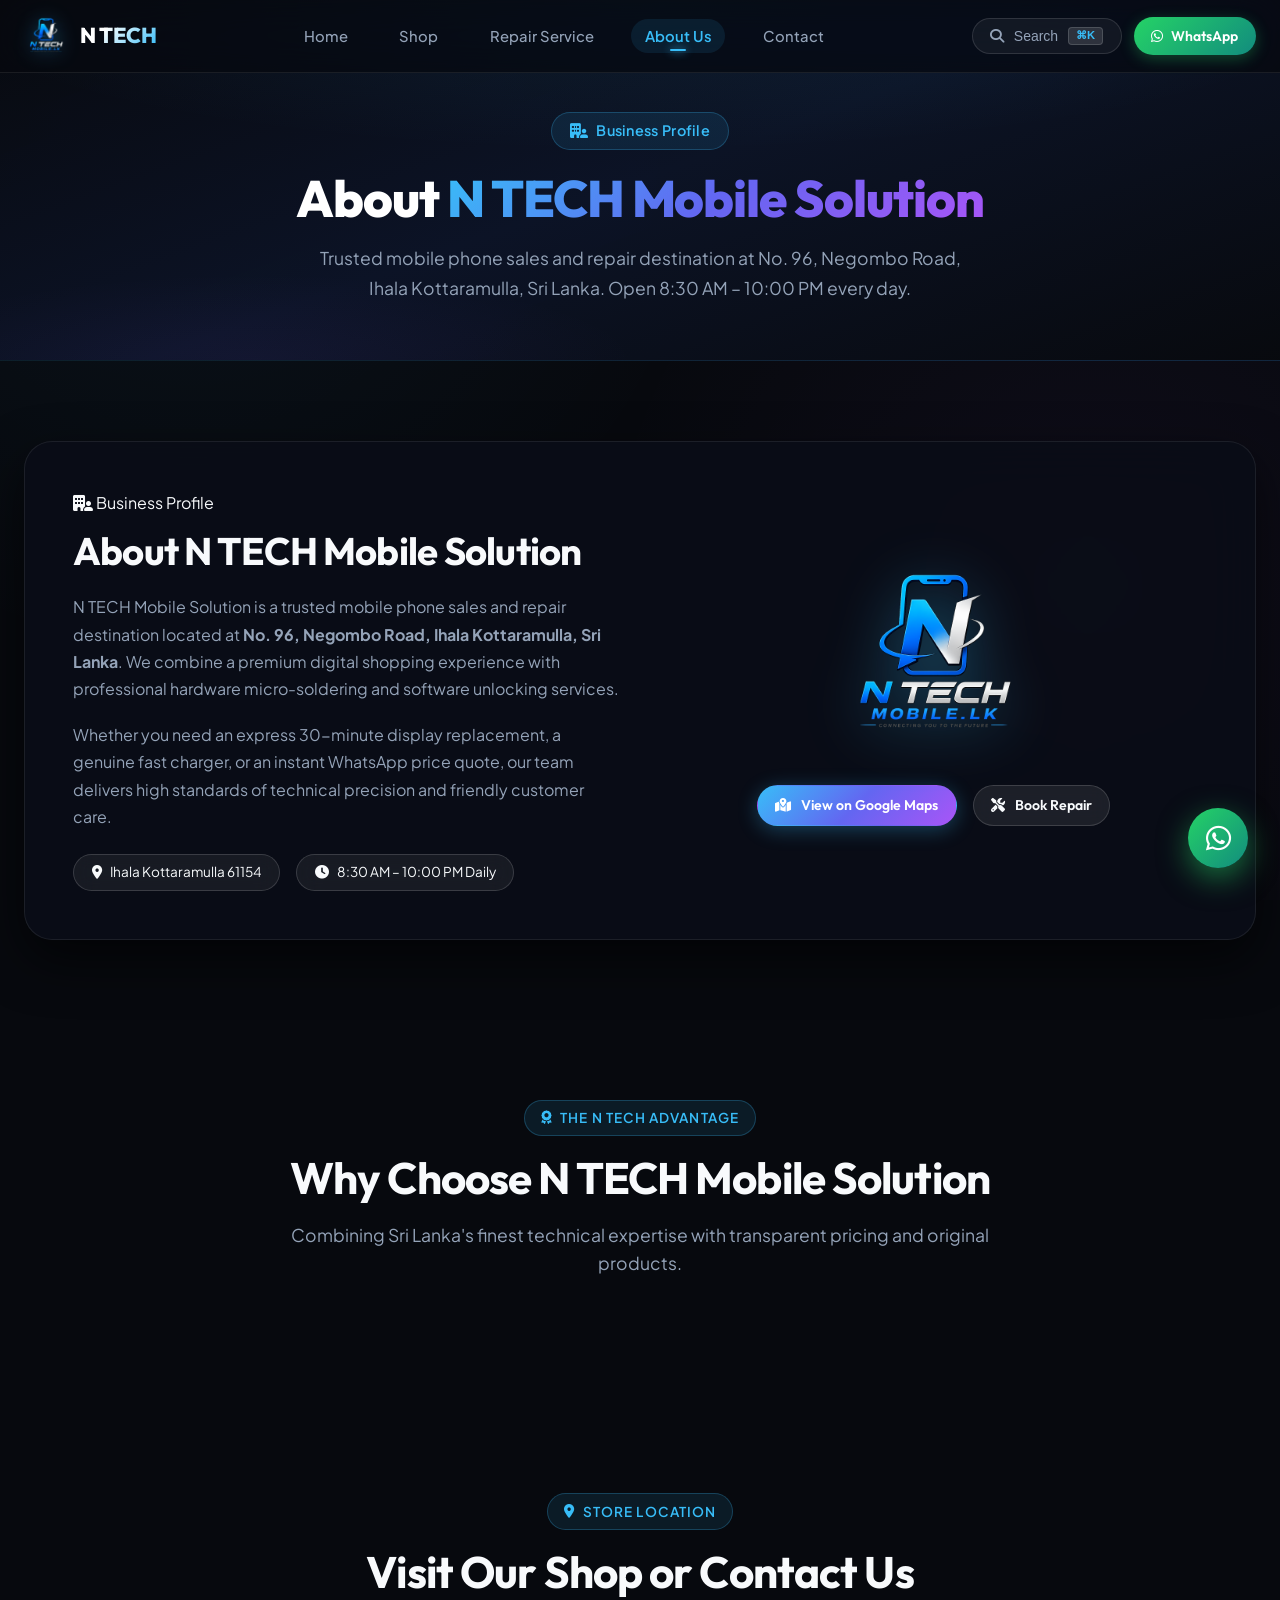
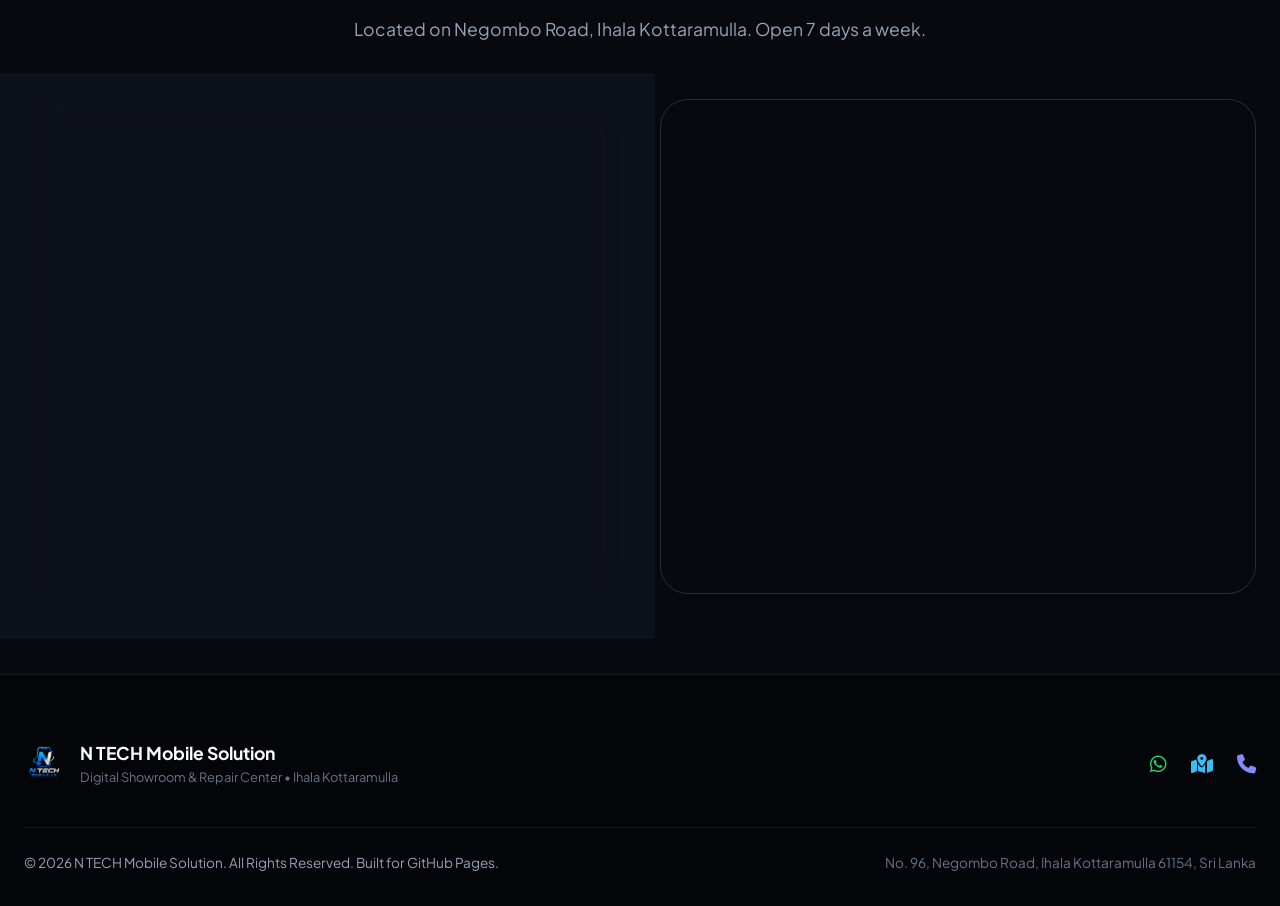
==== about.html @ 7cb2a0c1 "Restructure single-page site into multi-page: add shop.html, repair.html, about.html; update nav lin" ====
<!DOCTYPE html>
<html lang="en">
<head>
    <meta charset="UTF-8">
    <meta name="viewport" content="width=device-width, initial-scale=1.0, maximum-scale=1.0, user-scalable=no, shrink-to-fit=no, viewport-fit=cover">
    <title>About Us & Contact | N TECH Mobile Solution – Ihala Kottaramulla, Sri Lanka</title>
    <meta name="description" content="N TECH Mobile Solution is located at No. 96, Negombo Road, Ihala Kottaramulla 61154, Sri Lanka. Open 8:30 AM–10:00 PM daily. Contact us via WhatsApp +94 71 230 9934 or visit Google Maps.">
    <meta name="keywords" content="N TECH Mobile Solution Address, Contact Mobile Shop Sri Lanka, Ihala Kottaramulla Mobile Shop, Google Maps N TECH">

    <!-- Favicon & App Icons -->
    <link rel="apple-touch-icon" sizes="180x180" href="./logo/favicon_io/apple-touch-icon.png">
    <link rel="icon" type="image/png" sizes="32x32" href="./logo/favicon_io/favicon-32x32.png">
    <link rel="icon" type="image/png" sizes="16x16" href="./logo/favicon_io/favicon-16x16.png">
    <link rel="shortcut icon" href="./logo/favicon_io/favicon.ico">
    <link rel="manifest" href="./logo/favicon_io/site.webmanifest">

    <!-- Google Fonts -->
    <link rel="preconnect" href="https://fonts.googleapis.com">
    <link rel="preconnect" href="https://fonts.gstatic.com" crossorigin>
    <link href="https://fonts.googleapis.com/css2?family=Outfit:wght@400;500;600;700;800;900&family=Plus+Jakarta+Sans:wght@400;500;600;700;800&display=swap" rel="stylesheet">

    <!-- Font Awesome 6.5.1 Icons -->
    <link rel="stylesheet" href="https://cdnjs.cloudflare.com/ajax/libs/font-awesome/6.5.1/css/all.min.css">

    <!-- Master Stylesheets -->
    <link rel="stylesheet" href="css/main.css">
    <link rel="stylesheet" href="css/glassmorphism.css">
    <link rel="stylesheet" href="css/components.css">
</head>
<body>

    <!-- SITE HEADER / STICKY NAVBAR -->
    <header class="site-header">
        <div class="container">
            <nav class="navbar">
                <a href="index.html" class="brand-logo">
                    <img src="./logo/favicon_io/apple-touch-icon.png" alt="N TECH Logo" onerror="this.onerror=null; this.src='./logo/favicon_io/android-chrome-192x192.png';">
                    <span class="brand-name">N TECH</span>
                </a>

                <ul class="nav-menu">
                    <li><a href="index.html" class="nav-link">Home</a></li>
                    <li><a href="shop.html" class="nav-link">Shop</a></li>
                    <li><a href="repair.html" class="nav-link">Repair Service</a></li>
                    <li><a href="about.html#about" class="nav-link active">About Us</a></li>
                    <li><a href="about.html#contact" class="nav-link">Contact</a></li>
                </ul>

                <div class="nav-actions">
                    <button class="search-trigger-btn trigger-search-modal" aria-label="Search">
                        <i class="fa-solid fa-magnifying-glass"></i>
                        <span>Search</span>
                        <span class="search-kbd">⌘K</span>
                    </button>

                    <a href="https://wa.me/94712309934?text=Hi%20N%20TECH%20Mobile%20Solution,%20I%20have%20an%20inquiry." target="_blank" class="btn btn-whatsapp btn-sm">
                        <i class="fa-brands fa-whatsapp"></i>
                        <span>WhatsApp</span>
                    </a>

                    <button class="mobile-menu-toggle" id="mobileMenuToggleBtn" aria-label="Toggle Navigation Menu">
                        <i class="fa-solid fa-bars"></i>
                    </button>
                </div>
            </nav>
        </div>
    </header>

    <!-- SMART UNIVERSAL SEARCH MODAL -->
    <div class="search-modal-backdrop" id="searchModal">
        <div class="search-modal-box">
            <div class="search-input-wrapper">
                <i class="fa-solid fa-magnifying-glass"></i>
                <input type="text" class="search-input-field" id="universalSearchInput" placeholder="Search products, repairs, iPhone, Samsung, chargers, displays...">
                <button class="search-close-btn" id="searchModalClose"><i class="fa-solid fa-xmark"></i></button>
            </div>
            <div class="search-results-container" id="searchResultsList">
                <!-- Search suggestions populated dynamically -->
            </div>
        </div>
    </div>

    <!-- PAGE HERO BANNER -->
    <section class="page-hero-banner">
        <div class="container">
            <span class="tag"><i class="fa-solid fa-building-user"></i> Business Profile</span>
            <h1>About <span class="text-gradient">N TECH Mobile Solution</span></h1>
            <p>Trusted mobile phone sales and repair destination at No. 96, Negombo Road, Ihala Kottaramulla, Sri Lanka. Open 8:30 AM – 10:00 PM every day.</p>
        </div>
    </section>

    <!-- ABOUT SECTION -->
    <section class="section-padding" id="about">
        <div class="container">
            <div class="glass-container" style="padding: 3rem;">
                <div class="about-grid contact-wrapper">
                    <div>
                        <span class="tag"><i class="fa-solid fa-building-user"></i> Business Profile</span>
                        <h2 style="font-size: 2.4rem; margin-top: 0.8rem; margin-bottom: 1.2rem;">About N TECH Mobile Solution</h2>
                        <p style="color: var(--text-muted); line-height: 1.7; margin-bottom: 1.2rem;">
                            N TECH Mobile Solution is a trusted mobile phone sales and repair destination located at <strong>No. 96, Negombo Road, Ihala Kottaramulla, Sri Lanka</strong>. We combine a premium digital shopping experience with professional hardware micro-soldering and software unlocking services.
                        </p>
                        <p style="color: var(--text-muted); line-height: 1.7; margin-bottom: 1.5rem;">
                            Whether you need an express 30-minute display replacement, a genuine fast charger, or an instant WhatsApp price quote, our team delivers high standards of technical precision and friendly customer care.
                        </p>

                        <div style="display: flex; gap: 1rem; flex-wrap: wrap;">
                            <div class="glass-pill"><i class="fa-solid fa-location-dot"></i> Ihala Kottaramulla 61154</div>
                            <div class="glass-pill"><i class="fa-solid fa-clock"></i> 8:30 AM – 10:00 PM Daily</div>
                        </div>
                    </div>
                    <div style="text-align: center;">
                        <img src="./logo/favicon_io/android-chrome-512x512.png" alt="N TECH Mobile Solution Shop Logo" style="max-width: 200px; width: 100%; filter: drop-shadow(0 10px 30px rgba(56, 189, 248, 0.4)); margin-bottom: 1.5rem;" onerror="this.onerror=null; this.src='./logo/favicon_io/android-chrome-192x192.png';">
                        <div style="display: flex; justify-content: center; gap: 1rem; flex-wrap: wrap;">
                            <a href="https://maps.app.goo.gl/EK1Euto6gXmWAENE9" target="_blank" class="btn btn-primary btn-sm">
                                <i class="fa-solid fa-map-location-dot"></i> View on Google Maps
                            </a>
                            <a href="repair.html" class="btn btn-secondary btn-sm">
                                <i class="fa-solid fa-screwdriver-wrench"></i> Book Repair
                            </a>
                        </div>
                    </div>
                </div>
            </div>
        </div>
    </section>

    <!-- WHY CHOOSE US SECTION -->
    <section class="section-padding">
        <div class="container">
            <div class="section-header">
                <span class="tag"><i class="fa-solid fa-award"></i> The N TECH Advantage</span>
                <h2>Why Choose N TECH Mobile Solution</h2>
                <p>Combining Sri Lanka's finest technical expertise with transparent pricing and original products.</p>
            </div>

            <div class="category-grid" id="whyChooseUsGrid">
                <!-- Rendered dynamically -->
            </div>
        </div>
    </section>

    <!-- CONTACT & LOCATION SECTION -->
    <section class="section-padding" id="contact">
        <div class="container">
            <div class="section-header">
                <span class="tag"><i class="fa-solid fa-location-dot"></i> Store Location</span>
                <h2>Visit Our Shop or Contact Us</h2>
                <p>Located on Negombo Road, Ihala Kottaramulla. Open 7 days a week.</p>
            </div>

            <div class="contact-wrapper">
                <div class="glass-card contact-info-card">
                    <div id="liveHoursBadge" style="margin-bottom: 1.8rem;">
                        <!-- Live opening hours badge -->
                    </div>

                    <div class="contact-detail-item">
                        <div class="contact-detail-icon"><i class="fa-solid fa-shop"></i></div>
                        <div>
                            <strong style="display: block; font-size: 1.1rem;">N TECH Mobile Solution</strong>
                            <span style="color: var(--text-muted); font-size: 0.92rem;">Mobile Phone Store, Accessories & Repair Center</span>
                        </div>
                    </div>

                    <div class="contact-detail-item">
                        <div class="contact-detail-icon"><i class="fa-solid fa-location-dot"></i></div>
                        <div>
                            <strong style="display: block; font-size: 1rem;">Address</strong>
                            <span style="color: var(--text-muted); font-size: 0.92rem;">No. 96, Negombo Road, Ihala Kottaramulla 61154, Sri Lanka</span>
                        </div>
                    </div>

                    <div class="contact-detail-item">
                        <div class="contact-detail-icon"><i class="fa-solid fa-phone"></i></div>
                        <div>
                            <strong style="display: block; font-size: 1rem;">Phone / WhatsApp Hotline</strong>
                            <a href="https://wa.me/94712309934" target="_blank" style="color: var(--accent-cyan); font-size: 1.05rem; font-weight: 700; text-decoration: none;">
                                +94 71 230 9934
                            </a>
                        </div>
                    </div>

                    <div class="contact-detail-item">
                        <div class="contact-detail-icon"><i class="fa-regular fa-clock"></i></div>
                        <div>
                            <strong style="display: block; font-size: 1rem;">Opening Hours</strong>
                            <span style="color: var(--text-muted); font-size: 0.92rem;">8:30 AM – 10:00 PM (Everyday)</span>
                        </div>
                    </div>

                    <div style="margin-top: 2rem;">
                        <a href="https://wa.me/94712309934?text=Hi%20N%20TECH%20Mobile%20Solution,%20I%20would%20like%20to%20visit%20your%20shop." target="_blank" class="btn-order-whatsapp shimmer-effect" style="width: 100%; padding: 0.95rem 1.5rem; font-size: 1.05rem;">
                            <i class="fa-brands fa-whatsapp" style="font-size: 1.25rem;"></i> Chat Direct on WhatsApp
                        </a>
                    </div>
                </div>

                <div class="map-container">
                    <iframe
                        src="https://www.google.com/maps/embed?pb=!1m18!1m12!1m3!1d3956.766984814864!2d79.8707585!3d7.3799911!2m3!1f0!2f0!3f0!3m2!1i1024!2i768!4f13.1!3m3!1m2!1s0x3ae2c30a9f3a6897%3A0x40c5d64a2f8ee4b8!2sN%20TECH%20Mobile%20Solution!5e0!3m2!1sen!2slk!4v1700000000000!5m2!1sen!2slk"
                        width="100%"
                        height="100%"
                        style="border:0; min-height: 380px; filter: drop-shadow(0 0 10px rgba(0,0,0,0.5));"
                        allowfullscreen=""
                        loading="lazy"
                        referrerpolicy="no-referrer-when-downgrade">
                    </iframe>
                </div>
            </div>
        </div>
    </section>

    <!-- PRODUCT DETAIL MODAL (needed for search results) -->
    <div class="modal-backdrop" id="productModal">
        <div class="modal-content-box" id="productModalContent">
            <!-- Modal Content rendered dynamically -->
        </div>
    </div>

    <!-- MOBILE BOTTOM NAVIGATION BAR -->
    <div class="mobile-bottom-bar">
        <a href="index.html" class="mobile-bottom-item">
            <i class="fa-solid fa-house"></i>
            <span>Home</span>
        </a>
        <a href="shop.html" class="mobile-bottom-item">
            <i class="fa-solid fa-bag-shopping"></i>
            <span>Shop</span>
        </a>
        <a href="repair.html" class="mobile-bottom-item">
            <i class="fa-solid fa-screwdriver-wrench"></i>
            <span>Repair</span>
        </a>
        <a href="#" class="mobile-bottom-item trigger-search-modal">
            <i class="fa-solid fa-magnifying-glass"></i>
            <span>Search</span>
        </a>
        <a href="https://wa.me/94712309934" target="_blank" class="mobile-bottom-item">
            <i class="fa-brands fa-whatsapp" style="color: #25D366;"></i>
            <span>WhatsApp</span>
        </a>
    </div>

    <!-- FLOATING WHATSAPP CTA & BACK TO TOP BUTTON -->
    <a href="https://wa.me/94712309934?text=Hi%20N%20TECH%20Mobile%20Solution,%20I%20have%20an%20inquiry." target="_blank" class="floating-whatsapp-btn" title="Chat on WhatsApp">
        <i class="fa-brands fa-whatsapp"></i>
    </a>

    <button id="backToTopBtn" class="back-to-top-btn" title="Back to Top">
        <i class="fa-solid fa-arrow-up"></i>
    </button>

    <!-- FOOTER -->
    <footer class="site-footer">
        <div class="container">
            <div style="display: flex; flex-wrap: wrap; justify-content: space-between; align-items: center; gap: 2rem; padding-bottom: 2.5rem; border-bottom: 1px solid var(--border-glass);">
                <div style="display: flex; align-items: center; gap: 1rem;">
                    <img src="./logo/favicon_io/android-chrome-192x192.png" alt="N TECH Logo" style="height: 40px;" onerror="this.onerror=null; this.src='./logo/favicon_io/apple-touch-icon.png';">
                    <div>
                        <strong style="color: #fff; font-size: 1.1rem;">N TECH Mobile Solution</strong>
                        <div style="font-size: 0.8rem; color: var(--text-dim);">Digital Showroom & Repair Center • Ihala Kottaramulla</div>
                    </div>
                </div>

                <div style="display: flex; gap: 1.5rem; font-size: 1.2rem;">
                    <a href="https://wa.me/94712309934" target="_blank" style="color: #25D366;"><i class="fa-brands fa-whatsapp"></i></a>
                    <a href="https://maps.app.goo.gl/EK1Euto6gXmWAENE9" target="_blank" style="color: var(--accent-cyan);"><i class="fa-solid fa-map-location-dot"></i></a>
                    <a href="tel:+94712309934" style="color: var(--accent-purple);"><i class="fa-solid fa-phone"></i></a>
                </div>
            </div>

            <div style="display: flex; flex-wrap: wrap; justify-content: space-between; align-items: center; padding-top: 1.5rem; font-size: 0.85rem;">
                <div>
                    © 2026 N TECH Mobile Solution. All Rights Reserved. Built for GitHub Pages.
                </div>
                <div style="color: var(--text-dim);">
                    No. 96, Negombo Road, Ihala Kottaramulla 61154, Sri Lanka
                </div>
            </div>
        </div>
    </footer>

    <!-- JavaScript Core Modules -->
    <script src="js/data.js"></script>
    <script src="js/search.js"></script>
    <script src="js/repair-wizard.js"></script>
    <script src="js/shop.js"></script>
    <script src="js/main.js"></script>
</body>
</html>
---- css/main.css ----
/* N TECH Mobile Solution - Master Theme Stylesheet */
@import url('https://fonts.googleapis.com/css2?family=Plus+Jakarta+Sans:ital,wght@0,300;0,400;0,500;0,600;0,700;0,800;1,400&family=Outfit:wght@400;500;600;700;800;900&display=swap');

:root {
    /* Theme Palette - Luxury Apple Dark Mode */
    --bg-dark: #07090e;
    --bg-card: rgba(18, 22, 33, 0.65);
    --bg-card-hover: rgba(28, 34, 52, 0.85);
    --bg-glass: rgba(15, 20, 32, 0.7);
    --bg-glass-heavy: rgba(10, 14, 23, 0.92);
    
    /* Primary Gradients & Accents */
    --accent-blue: #0071e3;
    --accent-cyan: #38bdf8;
    --accent-purple: #818cf8;
    --accent-emerald: #10b981;
    --accent-amber: #f59e0b;
    --accent-pink: #ec4899;
    
    --gradient-primary: linear-gradient(135deg, #38bdf8 0%, #6366f1 50%, #a855f7 100%);
    --gradient-glow: linear-gradient(135deg, rgba(56, 189, 248, 0.3), rgba(99, 102, 241, 0.3));
    --gradient-dark: linear-gradient(180deg, rgba(7, 9, 14, 0) 0%, #07090e 100%);
    
    /* Text Colors */
    --text-main: #f8fafc;
    --text-muted: #94a3b8;
    --text-dim: #64748b;
    
    /* Borders & Glows */
    --border-glass: rgba(255, 255, 255, 0.08);
    --border-glass-light: rgba(255, 255, 255, 0.15);
    --border-glow: rgba(56, 189, 248, 0.4);
    
    /* Shadow & Effects */
    --shadow-soft: 0 10px 30px -10px rgba(0, 0, 0, 0.5);
    --shadow-glass: 0 20px 50px rgba(0, 0, 0, 0.6);
    --shadow-glow: 0 0 30px rgba(56, 189, 248, 0.25);
    
    /* Typography */
    --font-heading: 'Outfit', -apple-system, BlinkMacSystemFont, sans-serif;
    --font-body: 'Plus Jakarta Sans', -apple-system, BlinkMacSystemFont, sans-serif;
    
    /* Spacing & Transitions */
    --radius-sm: 8px;
    --radius-md: 14px;
    --radius-lg: 20px;
    --radius-xl: 28px;
    --radius-full: 9999px;
    --transition-fast: all 0.2s cubic-bezier(0.4, 0, 0.2, 1);
    --transition-smooth: all 0.35s cubic-bezier(0.16, 1, 0.3, 1);
}

/* CSS Reset & Defaults */
*, *::before, *::after {
    box-sizing: border-box;
    margin: 0;
    padding: 0;
}

html {
    scroll-behavior: smooth;
    font-size: 16px;
    -webkit-tap-highlight-color: transparent;
    overflow-x: hidden;
    width: 100%;
    max-width: 100vw;
}

body {
    background-color: var(--bg-dark);
    color: var(--text-main);
    font-family: var(--font-body);
    line-height: 1.6;
    overflow-x: hidden;
    width: 100%;
    max-width: 100vw;
    position: relative;
    min-height: 100vh;
    background-image: 
        radial-gradient(circle at 15% 15%, rgba(56, 189, 248, 0.05) 0%, transparent 40%),
        radial-gradient(circle at 85% 65%, rgba(168, 85, 247, 0.05) 0%, transparent 40%);
    background-attachment: fixed;
}

/* Typography Utilities */
h1, h2, h3, h4, h5, h6 {
    font-family: var(--font-heading);
    font-weight: 700;
    letter-spacing: -0.02em;
    line-height: 1.2;
    color: var(--text-main);
}

.text-gradient {
    background: var(--gradient-primary);
    -webkit-background-clip: text;
    -webkit-text-fill-color: transparent;
    background-clip: text;
}

.text-muted { color: var(--text-muted); }
.text-dim { color: var(--text-dim); }

/* Layout Containers */
.container {
    width: 100%;
    max-width: 1280px;
    margin: 0 auto;
    padding: 0 1.5rem;
}

@media (max-width: 640px) {
    .container {
        padding: 0 1rem;
    }
}

.section-padding {
    padding: 5rem 0;
}

@media (max-width: 768px) {
    .section-padding {
        padding: 3.5rem 0;
    }
}

/* Section Header styling */
.section-header {
    text-align: center;
    max-width: 720px;
    margin: 0 auto 3.5rem auto;
}

.section-header .tag {
    display: inline-flex;
    align-items: center;
    gap: 0.5rem;
    padding: 0.4rem 1rem;
    border-radius: var(--radius-full);
    background: rgba(56, 189, 248, 0.1);
    border: 1px solid rgba(56, 189, 248, 0.25);
    color: var(--accent-cyan);
    font-size: 0.85rem;
    font-weight: 600;
    text-transform: uppercase;
    letter-spacing: 0.08em;
    margin-bottom: 1rem;
}

.section-header h2 {
    font-size: 2.75rem;
    margin-bottom: 1rem;
}

.section-header p {
    font-size: 1.1rem;
    color: var(--text-muted);
}

@media (max-width: 768px) {
    .section-header h2 {
        font-size: 2rem;
    }
    .section-header p {
        font-size: 0.98rem;
    }
}

/* Base Buttons */
.btn {
    display: inline-flex;
    align-items: center;
    justify-content: center;
    gap: 0.6rem;
    padding: 0.85rem 1.8rem;
    font-family: var(--font-heading);
    font-size: 1rem;
    font-weight: 600;
    border-radius: var(--radius-full);
    cursor: pointer;
    transition: var(--transition-fast);
    text-decoration: none;
    border: 1px solid transparent;
    outline: none;
    white-space: nowrap;
}

.btn-primary {
    background: var(--gradient-primary);
    color: #ffffff;
    box-shadow: 0 4px 20px rgba(56, 189, 248, 0.3);
}

.btn-primary:hover {
    transform: translateY(-2px);
    box-shadow: 0 8px 30px rgba(56, 189, 248, 0.5);
    filter: brightness(1.1);
}

.btn-secondary {
    background: rgba(255, 255, 255, 0.08);
    backdrop-filter: blur(10px);
    -webkit-backdrop-filter: blur(10px);
    border: 1px solid var(--border-glass-light);
    color: var(--text-main);
}

.btn-secondary:hover {
    background: rgba(255, 255, 255, 0.16);
    border-color: rgba(255, 255, 255, 0.3);
    transform: translateY(-2px);
}

.btn-whatsapp {
    background: linear-gradient(135deg, #25D366 0%, #128C7E 100%);
    color: #ffffff;
    box-shadow: 0 4px 20px rgba(37, 211, 102, 0.3);
}

.btn-whatsapp:hover {
    transform: translateY(-2px);
    box-shadow: 0 8px 30px rgba(37, 211, 102, 0.5);
}

.btn-sm {
    padding: 0.5rem 1.1rem;
    font-size: 0.88rem;
}

.btn-lg {
    padding: 1.1rem 2.4rem;
    font-size: 1.1rem;
}

/* Custom Scrollbar */
::-webkit-scrollbar {
    width: 8px;
}
::-webkit-scrollbar-track {
    background: var(--bg-dark);
}
::-webkit-scrollbar-thumb {
    background: rgba(255, 255, 255, 0.15);
    border-radius: var(--radius-full);
}
::-webkit-scrollbar-thumb:hover {
    background: rgba(56, 189, 248, 0.5);
}

/* Badge Utilities */
.badge {
    display: inline-flex;
    align-items: center;
    gap: 0.3rem;
    padding: 0.25rem 0.65rem;
    border-radius: var(--radius-full);
    font-size: 0.75rem;
    font-weight: 700;
    text-transform: uppercase;
    letter-spacing: 0.04em;
}

.badge-cyan {
    background: rgba(56, 189, 248, 0.15);
    border: 1px solid rgba(56, 189, 248, 0.3);
    color: var(--accent-cyan);
}

.badge-green {
    background: rgba(16, 185, 129, 0.15);
    border: 1px solid rgba(16, 185, 129, 0.3);
    color: var(--accent-emerald);
}

.badge-amber {
    background: rgba(245, 158, 11, 0.15);
    border: 1px solid rgba(245, 158, 11, 0.3);
    color: var(--accent-amber);
}

.badge-purple {
    background: rgba(168, 85, 247, 0.15);
    border: 1px solid rgba(168, 85, 247, 0.3);
    color: var(--accent-purple);
}
---- css/glassmorphism.css ----
/* N TECH Mobile Solution - Glassmorphism & Visual Effects System */

/* Master Glass Card */
.glass-card {
    background: var(--bg-card);
    backdrop-filter: blur(16px);
    -webkit-backdrop-filter: blur(16px);
    border: 1px solid var(--border-glass);
    border-radius: var(--radius-lg);
    box-shadow: var(--shadow-soft);
    transition: var(--transition-smooth);
    position: relative;
    overflow: hidden;
}

.glass-card::before {
    content: '';
    position: absolute;
    top: 0;
    left: 0;
    right: 0;
    height: 1px;
    background: linear-gradient(90deg, transparent, rgba(255, 255, 255, 0.2), transparent);
}

.glass-card:hover {
    background: var(--bg-card-hover);
    border-color: var(--border-glass-light);
    transform: translateY(-4px);
    box-shadow: 0 20px 40px -15px rgba(0, 0, 0, 0.7), var(--shadow-glow);
}

/* Glass Heavy Container */
.glass-container {
    background: var(--bg-glass-heavy);
    backdrop-filter: blur(24px);
    -webkit-backdrop-filter: blur(24px);
    border: 1px solid var(--border-glass);
    border-radius: var(--radius-xl);
    box-shadow: var(--shadow-glass);
}

/* Neon Glow Border Effects */
.glow-border {
    position: relative;
}

.glow-border::after {
    content: '';
    position: absolute;
    inset: -1px;
    background: var(--gradient-primary);
    border-radius: inherit;
    z-index: -1;
    opacity: 0;
    transition: var(--transition-smooth);
    filter: blur(8px);
}

.glow-border:hover::after {
    opacity: 0.6;
}

/* Floating Animations */
@keyframes floatSlow {
    0%, 100% { transform: translateY(0px) rotate(0deg); }
    50% { transform: translateY(-10px) rotate(1deg); }
}

@keyframes pulseGlow {
    0%, 100% { opacity: 0.4; transform: scale(1); }
    50% { opacity: 0.8; transform: scale(1.05); }
}

@keyframes shine {
    0% { transform: translateX(-100%); }
    100% { transform: translateX(200%); }
}

.animate-float {
    animation: floatSlow 6s ease-in-out infinite;
}

.animate-pulse-glow {
    animation: pulseGlow 4s ease-in-out infinite;
}

/* Shimmer Light Effect */
.shimmer-effect {
    position: relative;
    overflow: hidden;
}

.shimmer-effect::after {
    content: '';
    position: absolute;
    top: -50%;
    left: -50%;
    width: 200%;
    height: 200%;
    background: linear-gradient(
        60deg,
        transparent 30%,
        rgba(255, 255, 255, 0.08) 50%,
        transparent 70%
    );
    transform: rotate(30deg);
    transition: var(--transition-smooth);
    opacity: 0;
}

.shimmer-effect:hover::after {
    opacity: 1;
    animation: shine 1.5s ease-out;
}

/* Glass Pill Badge */
.glass-pill {
    background: rgba(255, 255, 255, 0.06);
    backdrop-filter: blur(12px);
    -webkit-backdrop-filter: blur(12px);
    border: 1px solid var(--border-glass-light);
    border-radius: var(--radius-full);
    padding: 0.4rem 1.1rem;
    font-size: 0.85rem;
    color: var(--text-main);
    display: inline-flex;
    align-items: center;
    gap: 0.5rem;
}
---- css/components.css ----
/* N TECH Mobile Solution - Component Layout & Design System */

/* Header & Navbar */
.site-header {
    position: fixed;
    top: 0;
    left: 0;
    right: 0;
    z-index: 1000;
    background: rgba(7, 9, 14, 0.75);
    backdrop-filter: blur(24px) saturate(180%);
    -webkit-backdrop-filter: blur(24px) saturate(180%);
    border-bottom: 1px solid rgba(255, 255, 255, 0.08);
    transition: all 0.3s cubic-bezier(0.4, 0, 0.2, 1);
}

.site-header.scrolled {
    background: rgba(7, 9, 14, 0.94);
    box-shadow: 0 10px 30px rgba(0, 0, 0, 0.7), 0 1px 0 rgba(56, 189, 248, 0.15);
    border-bottom-color: rgba(56, 189, 248, 0.2);
}

.navbar {
    display: flex;
    align-items: center;
    justify-content: space-between;
    height: 72px;
}

.brand-logo {
    display: flex;
    align-items: center;
    gap: 0.75rem;
    text-decoration: none;
    transition: transform 0.2s cubic-bezier(0.4, 0, 0.2, 1);
}

.brand-logo:hover {
    transform: translateY(-1px);
}

.brand-logo img {
    height: 44px;
    width: auto;
    object-fit: contain;
    filter: drop-shadow(0 2px 10px rgba(56, 189, 248, 0.45));
    transition: filter 0.3s ease;
}

.brand-logo:hover img {
    filter: drop-shadow(0 2px 16px rgba(56, 189, 248, 0.75));
}

.brand-name {
    font-family: var(--font-heading);
    font-size: 1.35rem;
    font-weight: 800;
    letter-spacing: -0.02em;
    background: linear-gradient(135deg, #ffffff 30%, #38bdf8 100%);
    -webkit-background-clip: text;
    -webkit-text-fill-color: transparent;
    line-height: 1;
}

.nav-menu {
    display: flex;
    align-items: center;
    gap: 1.5rem;
    list-style: none;
    margin: 0;
    padding: 0;
}

.nav-link {
    color: var(--text-muted);
    font-size: 0.925rem;
    font-weight: 500;
    text-decoration: none;
    padding: 0.5rem 0.85rem;
    border-radius: var(--radius-full);
    transition: all 0.25s cubic-bezier(0.4, 0, 0.2, 1);
    position: relative;
}

.nav-link:hover {
    color: var(--text-main);
    background: rgba(255, 255, 255, 0.06);
}

.nav-link.active {
    color: var(--accent-cyan);
    font-weight: 600;
    background: rgba(56, 189, 248, 0.1);
}

.nav-link::after {
    content: '';
    position: absolute;
    bottom: 2px;
    left: 50%;
    transform: translateX(-50%) scaleX(0);
    width: 16px;
    height: 2px;
    background: var(--accent-cyan);
    border-radius: 2px;
    transition: transform 0.25s cubic-bezier(0.4, 0, 0.2, 1);
    box-shadow: 0 0 8px var(--accent-cyan);
}

.nav-link:hover::after, .nav-link.active::after {
    transform: translateX(-50%) scaleX(1);
}

.nav-actions {
    display: flex;
    align-items: center;
    gap: 0.75rem;
}

.search-trigger-btn {
    display: flex;
    align-items: center;
    gap: 0.6rem;
    padding: 0.5rem 1.1rem;
    border-radius: var(--radius-full);
    background: rgba(255, 255, 255, 0.05);
    border: 1px solid rgba(255, 255, 255, 0.12);
    color: var(--text-muted);
    font-size: 0.875rem;
    font-weight: 500;
    cursor: pointer;
    transition: all 0.25s ease;
}

.search-trigger-btn:hover {
    background: rgba(56, 189, 248, 0.1);
    color: var(--text-main);
    border-color: rgba(56, 189, 248, 0.4);
    box-shadow: 0 0 15px rgba(56, 189, 248, 0.25);
}

.search-kbd {
    background: rgba(255, 255, 255, 0.12);
    border: 1px solid rgba(255, 255, 255, 0.15);
    padding: 0.1rem 0.45rem;
    border-radius: 4px;
    font-size: 0.7rem;
    font-weight: 700;
    color: var(--accent-cyan);
}

.btn-whatsapp {
    background: linear-gradient(135deg, #25D366 0%, #128C7E 100%);
    color: #ffffff !important;
    font-weight: 600;
    border: none;
    box-shadow: 0 4px 15px rgba(37, 211, 102, 0.3);
    transition: all 0.25s ease;
    display: inline-flex;
    align-items: center;
    gap: 0.5rem;
    padding: 0.5rem 1.1rem;
    border-radius: var(--radius-full);
    text-decoration: none;
    font-size: 0.875rem;
}

.btn-whatsapp:hover {
    box-shadow: 0 6px 20px rgba(37, 211, 102, 0.5);
    transform: translateY(-1px);
}

/* Mobile Hamburger & Drawer */
.mobile-menu-toggle {
    display: none;
    background: rgba(255, 255, 255, 0.06);
    border: 1px solid rgba(255, 255, 255, 0.1);
    color: var(--text-main);
    font-size: 1.2rem;
    cursor: pointer;
    width: 40px;
    height: 40px;
    border-radius: 50%;
    align-items: center;
    justify-content: center;
    transition: all 0.2s ease;
}

.mobile-menu-toggle:hover {
    background: rgba(56, 189, 248, 0.15);
    color: var(--accent-cyan);
    border-color: rgba(56, 189, 248, 0.3);
}

@media (max-width: 992px) {
    .nav-actions {
        gap: 0.5rem;
        flex-shrink: 0;
    }

    .nav-menu {
        display: none;
        position: absolute;
        top: 72px;
        left: 0;
        right: 0;
        flex-direction: column;
        align-items: stretch;
        background: rgba(7, 9, 14, 0.96);
        backdrop-filter: blur(24px);
        -webkit-backdrop-filter: blur(24px);
        padding: 1.25rem 1.5rem;
        border-bottom: 1px solid rgba(56, 189, 248, 0.2);
        box-shadow: 0 20px 40px rgba(0, 0, 0, 0.85);
        gap: 0.5rem;
    }

    .nav-menu.active {
        display: flex !important;
    }

    .nav-link {
        padding: 0.75rem 1rem;
        border-radius: var(--radius-md);
        font-size: 1rem;
    }

    .nav-link::after {
        display: none;
    }

    .search-kbd {
        display: none !important;
    }

    .search-trigger-btn {
        padding: 0;
        width: 38px;
        height: 38px;
        border-radius: 50%;
        justify-content: center;
        flex-shrink: 0;
    }

    .search-trigger-btn span {
        display: none !important;
    }

    .btn-whatsapp {
        padding: 0;
        width: 38px;
        height: 38px;
        border-radius: 50%;
        justify-content: center;
        flex-shrink: 0;
    }

    .btn-whatsapp span {
        display: none !important;
    }

    .btn-whatsapp i {
        font-size: 1.15rem;
        margin: 0;
    }

    .mobile-menu-toggle {
        display: flex;
        flex-shrink: 0;
    }
}

@media (max-width: 576px) {
    .navbar {
        height: 64px;
    }
    
    .brand-logo img {
        height: 36px;
    }

    .brand-name {
        font-size: 1.15rem;
    }

    .nav-actions {
        gap: 0.4rem;
    }
}

/* Hero Section with Ambient Video & Overlay */
.hero-section {
    position: relative;
    min-height: 92vh;
    padding-top: 100px;
    display: flex;
    align-items: center;
    overflow: hidden;
    background: var(--bg-dark);
}

.hero-video-wrapper {
    position: absolute;
    top: 0;
    left: 0;
    width: 100%;
    height: 100%;
    z-index: 1;
    overflow: hidden;
}

.hero-video {
    width: 100%;
    height: 100%;
    object-fit: cover;
    opacity: 0.35;
    filter: brightness(0.8) contrast(1.1);
}

.hero-bg-image {
    position: absolute;
    top: 0;
    left: 0;
    width: 100%;
    height: 100%;
    background-size: cover;
    background-position: center;
    opacity: 0.25;
    z-index: 0;
}

.hero-overlay {
    position: absolute;
    inset: 0;
    background: linear-gradient(180deg, 
        rgba(7, 9, 14, 0.75) 0%, 
        rgba(7, 9, 14, 0.85) 60%, 
        #07090e 100%);
    z-index: 2;
}

.hero-content {
    position: relative;
    z-index: 3;
    max-width: 860px;
    padding-top: 2rem;
    padding-bottom: 3rem;
}

.hero-badge-pill {
    display: inline-flex;
    align-items: center;
    gap: 0.6rem;
    padding: 0.5rem 1.2rem;
    border-radius: var(--radius-full);
    background: rgba(56, 189, 248, 0.12);
    border: 1px solid rgba(56, 189, 248, 0.3);
    color: var(--accent-cyan);
    font-size: 0.9rem;
    font-weight: 600;
    margin-bottom: 1.5rem;
}

.hero-title {
    font-size: 3.8rem;
    font-weight: 900;
    line-height: 1.08;
    margin-bottom: 1.5rem;
    letter-spacing: -0.03em;
}

.hero-description {
    font-size: 1.25rem;
    color: var(--text-muted);
    margin-bottom: 2.5rem;
    max-width: 700px;
    line-height: 1.6;
}

.hero-btn-group {
    display: flex;
    align-items: center;
    gap: 1.2rem;
    flex-wrap: wrap;
    margin-bottom: 3rem;
}

.hero-stats-row {
    display: grid;
    grid-template-columns: repeat(auto-fit, minmax(min(100%, 160px), 1fr));
    gap: 1.2rem;
    margin-top: 2rem;
}

.hero-stat-card {
    padding: 1rem 1.25rem;
    background: rgba(255, 255, 255, 0.04);
    border: 1px solid var(--border-glass);
    border-radius: var(--radius-md);
    backdrop-filter: blur(10px);
}

.hero-stat-number {
    font-family: var(--font-heading);
    font-size: 1.6rem;
    font-weight: 800;
    color: var(--accent-cyan);
}

.hero-stat-label {
    font-size: 0.82rem;
    color: var(--text-muted);
}

.video-control-btn {
    position: absolute;
    bottom: 2rem;
    right: 2rem;
    z-index: 4;
    width: 44px;
    height: 44px;
    border-radius: 50%;
    background: rgba(255, 255, 255, 0.1);
    backdrop-filter: blur(10px);
    border: 1px solid var(--border-glass-light);
    color: #fff;
    display: flex;
    align-items: center;
    justify-content: center;
    cursor: pointer;
    transition: var(--transition-fast);
}

.video-control-btn:hover {
    background: rgba(255, 255, 255, 0.25);
    transform: scale(1.08);
}

@media (max-width: 768px) {
    .hero-title {
        font-size: 2.4rem;
    }
    .hero-description {
        font-size: 1rem;
    }
    .hero-stats-row {
        grid-template-columns: repeat(2, 1fr);
    }
}

/* Universal Search Modal & Bar */
.search-modal-backdrop {
    position: fixed;
    inset: 0;
    z-index: 2000;
    background: rgba(0, 0, 0, 0.85);
    backdrop-filter: blur(16px);
    display: flex;
    align-items: flex-start;
    justify-content: center;
    padding-top: 80px;
    opacity: 0;
    pointer-events: none;
    transition: var(--transition-smooth);
}

.search-modal-backdrop.active {
    opacity: 1;
    pointer-events: auto;
}

.search-modal-box {
    width: 100%;
    max-width: 680px;
    margin: 0 1rem;
    background: #0d111a;
    border: 1px solid var(--border-glass-light);
    border-radius: var(--radius-xl);
    box-shadow: 0 25px 60px rgba(0, 0, 0, 0.9), var(--shadow-glow);
    overflow: hidden;
    transform: translateY(-20px);
    transition: var(--transition-smooth);
}

.search-modal-backdrop.active .search-modal-box {
    transform: translateY(0);
}

.search-input-wrapper {
    display: flex;
    align-items: center;
    padding: 1.25rem 1.5rem;
    border-bottom: 1px solid var(--border-glass);
    gap: 1rem;
}

.search-input-wrapper i {
    font-size: 1.25rem;
    color: var(--accent-cyan);
}

.search-input-field {
    width: 100%;
    background: none;
    border: none;
    outline: none;
    font-size: 1.2rem;
    color: var(--text-main);
    font-family: var(--font-body);
}

.search-input-field::placeholder {
    color: var(--text-dim);
}

.search-close-btn {
    background: rgba(255, 255, 255, 0.08);
    border: none;
    color: var(--text-muted);
    width: 32px;
    height: 32px;
    border-radius: 50%;
    cursor: pointer;
    display: flex;
    align-items: center;
    justify-content: center;
}

.search-close-btn:hover {
    color: #fff;
    background: rgba(255, 255, 255, 0.2);
}

.search-results-container {
    max-height: 420px;
    overflow-y: auto;
    padding: 1rem;
}

.search-group-title {
    font-size: 0.75rem;
    text-transform: uppercase;
    letter-spacing: 0.08em;
    color: var(--accent-cyan);
    font-weight: 700;
    margin: 0.8rem 0.5rem 0.4rem 0.5rem;
}

.search-item-card {
    display: flex;
    align-items: center;
    gap: 1rem;
    padding: 0.85rem 1rem;
    border-radius: var(--radius-md);
    cursor: pointer;
    transition: var(--transition-fast);
    text-decoration: none;
    color: var(--text-main);
}

.search-item-card:hover {
    background: rgba(56, 189, 248, 0.1);
}

.search-item-icon {
    width: 40px;
    height: 40px;
    border-radius: var(--radius-sm);
    background: rgba(255, 255, 255, 0.06);
    display: flex;
    align-items: center;
    justify-content: center;
    color: var(--accent-cyan);
    font-size: 1.1rem;
}

.search-item-details {
    flex: 1;
}

.search-item-title {
    font-weight: 600;
    font-size: 0.98rem;
}

.search-item-sub {
    font-size: 0.8rem;
    color: var(--text-muted);
}

/* Category Grid & Glass Cards */
.category-grid {
    display: grid;
    grid-template-columns: repeat(auto-fill, minmax(min(100%, 200px), 1fr));
    gap: 1.5rem;
}

.category-card {
    padding: 2rem 1.5rem;
    text-align: center;
    cursor: pointer;
    display: flex;
    flex-direction: column;
    align-items: center;
    justify-content: center;
    gap: 1rem;
}

.category-icon-box {
    width: 64px;
    height: 64px;
    border-radius: 20px;
    background: rgba(56, 189, 248, 0.1);
    border: 1px solid rgba(56, 189, 248, 0.25);
    display: flex;
    align-items: center;
    justify-content: center;
    font-size: 1.8rem;
    color: var(--accent-cyan);
    transition: var(--transition-fast);
}

.category-card:hover .category-icon-box {
    background: var(--gradient-primary);
    color: #ffffff;
    transform: scale(1.1) rotate(4deg);
    box-shadow: 0 10px 25px rgba(56, 189, 248, 0.4);
}

.category-title {
    font-size: 1.15rem;
    font-weight: 700;
}

.category-count {
    font-size: 0.82rem;
    color: var(--accent-cyan);
    font-weight: 600;
}

.category-desc {
    font-size: 0.85rem;
    color: var(--text-muted);
}

/* Repair Section & Wizard */
.repair-section-wrapper {
    background: radial-gradient(circle at 50% 50%, rgba(99, 102, 241, 0.08) 0%, transparent 70%);
}

.wizard-container {
    background: var(--bg-glass-heavy);
    border: 1px solid var(--border-glass-light);
    border-radius: var(--radius-xl);
    padding: 2.5rem;
    box-shadow: var(--shadow-glass);
}

.wizard-steps-header {
    display: flex;
    align-items: center;
    justify-content: space-between;
    margin-bottom: 2.5rem;
    position: relative;
}

.wizard-step-indicator {
    display: flex;
    flex-direction: column;
    align-items: center;
    gap: 0.4rem;
    z-index: 2;
    cursor: pointer;
}

.step-num {
    width: 42px;
    height: 42px;
    border-radius: 50%;
    background: rgba(255, 255, 255, 0.06);
    border: 1px solid var(--border-glass);
    display: flex;
    align-items: center;
    justify-content: center;
    font-weight: 700;
    color: var(--text-muted);
    transition: var(--transition-fast);
}

.wizard-step-indicator.active .step-num {
    background: var(--gradient-primary);
    color: #fff;
    border-color: transparent;
    box-shadow: 0 0 20px rgba(56, 189, 248, 0.5);
}

.wizard-step-indicator.completed .step-num {
    background: var(--accent-emerald);
    color: #fff;
}

.step-label {
    font-size: 0.82rem;
    font-weight: 600;
    color: var(--text-muted);
}

.wizard-step-indicator.active .step-label {
    color: var(--text-main);
}

.repair-cards-grid {
    display: grid;
    grid-template-columns: repeat(auto-fill, minmax(min(100%, 240px), 1fr));
    gap: 1.25rem;
}

.repair-issue-card {
    padding: 1.5rem;
    border-radius: var(--radius-lg);
    background: rgba(255, 255, 255, 0.03);
    border: 1px solid var(--border-glass);
    cursor: pointer;
    transition: var(--transition-fast);
    position: relative;
}

.repair-issue-card:hover, .repair-issue-card.selected {
    background: rgba(56, 189, 248, 0.08);
    border-color: var(--accent-cyan);
    box-shadow: 0 10px 25px rgba(0, 0, 0, 0.5);
}

.repair-issue-card.selected::after {
    content: '\f00c';
    font-family: 'Font Awesome 6 Free';
    font-weight: 900;
    position: absolute;
    top: 1rem;
    right: 1rem;
    color: var(--accent-cyan);
}

.brand-select-grid {
    display: grid;
    grid-template-columns: repeat(auto-fill, minmax(130px, 1fr));
    gap: 1rem;
}

.brand-select-card {
    padding: 1.2rem;
    text-align: center;
    border-radius: var(--radius-md);
    background: rgba(255, 255, 255, 0.04);
    border: 1px solid var(--border-glass);
    cursor: pointer;
    transition: var(--transition-fast);
    display: flex;
    flex-direction: column;
    align-items: center;
    gap: 0.6rem;
}

.brand-select-card:hover, .brand-select-card.selected {
    background: rgba(99, 102, 241, 0.15);
    border-color: var(--accent-purple);
    transform: translateY(-2px);
}

.brand-select-card i {
    font-size: 1.8rem;
    color: var(--accent-cyan);
}

.wizard-search-box {
    margin-bottom: 1.5rem;
    position: relative;
}

.wizard-search-box input {
    width: 100%;
    padding: 0.9rem 1.2rem 0.9rem 2.8rem;
    border-radius: var(--radius-full);
    background: rgba(0, 0, 0, 0.4);
    border: 1px solid var(--border-glass-light);
    color: #fff;
    font-size: 0.95rem;
}

.wizard-search-box i {
    position: absolute;
    left: 1.2rem;
    top: 50%;
    transform: translateY(-50%);
    color: var(--text-dim);
}

.model-list-grid {
    display: grid;
    grid-template-columns: repeat(auto-fill, minmax(180px, 1fr));
    gap: 0.8rem;
    max-height: 320px;
    overflow-y: auto;
    padding-right: 0.5rem;
}

.model-item-btn {
    padding: 0.75rem 1rem;
    border-radius: var(--radius-md);
    background: rgba(255, 255, 255, 0.04);
    border: 1px solid var(--border-glass);
    color: var(--text-main);
    font-size: 0.9rem;
    font-weight: 500;
    text-align: left;
    cursor: pointer;
    transition: var(--transition-fast);
}

.model-item-btn:hover, .model-item-btn.selected {
    background: var(--accent-blue);
    border-color: transparent;
    color: #fff;
}

/* Shop Section & Product Cards */
.shop-filters-bar {
    display: flex;
    align-items: center;
    justify-content: space-between;
    gap: 1rem;
    margin-bottom: 2.5rem;
    flex-wrap: wrap;
}

.category-tabs {
    display: flex;
    align-items: center;
    gap: 0.6rem;
    overflow-x: auto;
    padding-bottom: 0.5rem;
    width: 100%;
}

.category-tab-btn {
    padding: 0.6rem 1.3rem;
    border-radius: var(--radius-full);
    background: rgba(255, 255, 255, 0.04);
    border: 1px solid var(--border-glass);
    color: var(--text-muted);
    font-size: 0.9rem;
    font-weight: 600;
    cursor: pointer;
    white-space: nowrap;
    transition: var(--transition-fast);
}

.category-tab-btn:hover, .category-tab-btn.active {
    background: var(--gradient-primary);
    color: #ffffff;
    border-color: transparent;
    box-shadow: 0 4px 15px rgba(56, 189, 248, 0.3);
}

.product-grid {
    display: grid;
    grid-template-columns: repeat(auto-fill, minmax(min(100%, 260px), 1fr));
    gap: 1.8rem;
}

.product-card {
    display: flex;
    flex-direction: column;
    height: 100%;
}

.product-img-wrapper {
    position: relative;
    width: 100%;
    height: 230px;
    background: rgba(0, 0, 0, 0.3);
    overflow: hidden;
    border-radius: var(--radius-lg) var(--radius-lg) 0 0;
}

.product-img {
    width: 100%;
    height: 100%;
    object-fit: cover;
    transition: transform 0.5s ease;
}

.product-card:hover .product-img {
    transform: scale(1.08);
}

.product-badge-overlay {
    position: absolute;
    top: 1rem;
    left: 1rem;
    z-index: 2;
}

.product-info-body {
    padding: 1.5rem;
    display: flex;
    flex-direction: column;
    flex: 1;
}

.product-brand {
    font-size: 0.78rem;
    color: var(--accent-cyan);
    font-weight: 700;
    text-transform: uppercase;
    letter-spacing: 0.05em;
    margin-bottom: 0.3rem;
}

.product-title {
    font-size: 1.15rem;
    font-weight: 700;
    margin-bottom: 0.6rem;
    line-height: 1.3;
}

.product-desc {
    font-size: 0.85rem;
    color: var(--text-muted);
    margin-bottom: 1.2rem;
    display: -webkit-box;
    -webkit-line-clamp: 2;
    -webkit-box-orient: vertical;
    overflow: hidden;
}

.product-price-row {
    margin-top: auto;
    display: flex;
    align-items: center;
    justify-content: space-between;
    padding-top: 1rem;
    border-top: 1px solid var(--border-glass);
}

.product-price {
    font-family: var(--font-heading);
    font-size: 1.25rem;
    font-weight: 800;
    color: var(--text-main);
}

.product-orig-price {
    font-size: 0.82rem;
    color: var(--text-dim);
    text-decoration: line-through;
}

.product-actions {
    display: flex;
    gap: 0.65rem;
    margin-top: 1.1rem;
    align-items: center;
}

.btn-order-whatsapp {
    flex: 1;
    background: linear-gradient(135deg, #10b981 0%, #059669 45%, #0284c7 100%);
    background-size: 200% 200%;
    color: #ffffff !important;
    font-family: var(--font-heading);
    font-weight: 700;
    font-size: 0.88rem;
    padding: 0.65rem 0.9rem;
    border-radius: var(--radius-full);
    border: none;
    cursor: pointer;
    display: inline-flex;
    align-items: center;
    justify-content: center;
    gap: 0.45rem;
    text-decoration: none;
    box-shadow: 0 4px 16px rgba(16, 185, 129, 0.38), 0 0 0 1px rgba(255, 255, 255, 0.15) inset;
    transition: all 0.3s cubic-bezier(0.4, 0, 0.2, 1);
    position: relative;
    overflow: hidden;
    white-space: nowrap;
}

.btn-order-whatsapp:hover {
    background-position: 100% 0;
    transform: translateY(-2px);
    box-shadow: 0 8px 25px rgba(16, 185, 129, 0.55), 0 0 18px rgba(56, 189, 248, 0.45);
}

.btn-order-whatsapp i {
    font-size: 1.05rem;
    transition: transform 0.25s ease;
}

.btn-order-whatsapp:hover i {
    transform: scale(1.15) rotate(-8deg);
}

.btn-view-details {
    flex: 1;
    background: rgba(255, 255, 255, 0.05);
    border: 1px solid rgba(255, 255, 255, 0.12);
    color: var(--text-main);
    font-family: var(--font-heading);
    font-weight: 600;
    font-size: 0.88rem;
    padding: 0.65rem 0.9rem;
    border-radius: var(--radius-full);
    cursor: pointer;
    display: inline-flex;
    align-items: center;
    justify-content: center;
    gap: 0.45rem;
    transition: all 0.25s ease;
    white-space: nowrap;
}

.btn-view-details:hover {
    background: rgba(56, 189, 248, 0.12);
    border-color: rgba(56, 189, 248, 0.4);
    color: #ffffff;
    box-shadow: 0 0 15px rgba(56, 189, 248, 0.2);
    transform: translateY(-2px);
}

/* Product Detail Modal */
.modal-backdrop {
    position: fixed;
    inset: 0;
    z-index: 2500;
    background: rgba(0, 0, 0, 0.85);
    backdrop-filter: blur(16px);
    display: flex;
    align-items: center;
    justify-content: center;
    padding: 1.5rem;
    opacity: 0;
    pointer-events: none;
    transition: var(--transition-smooth);
}

.modal-backdrop.active {
    opacity: 1;
    pointer-events: auto;
}

.modal-content-box {
    width: 100%;
    max-width: 900px;
    background: #0d111a;
    border: 1px solid var(--border-glass-light);
    border-radius: var(--radius-xl);
    box-shadow: 0 30px 80px rgba(0, 0, 0, 0.9);
    max-height: 90vh;
    overflow-y: auto;
    position: relative;
    padding: 2.5rem;
}

.modal-close-btn {
    position: absolute;
    top: 1.5rem;
    right: 1.5rem;
    width: 36px;
    height: 36px;
    border-radius: 50%;
    background: rgba(255, 255, 255, 0.1);
    border: none;
    color: #fff;
    cursor: pointer;
    display: flex;
    align-items: center;
    justify-content: center;
    font-size: 1.1rem;
    transition: var(--transition-fast);
}

.modal-close-btn:hover {
    background: rgba(255, 255, 255, 0.25);
}

/* Reviews & Testimonials */
.reviews-grid {
    display: grid;
    grid-template-columns: repeat(auto-fill, minmax(min(100%, 280px), 1fr));
    gap: 1.5rem;
}

.review-card {
    padding: 1.8rem;
    border-radius: var(--radius-lg);
}

.review-stars {
    color: var(--accent-amber);
    font-size: 1rem;
    margin-bottom: 0.8rem;
}

/* FAQs Accordion */
.faq-accordion {
    display: flex;
    flex-direction: column;
    gap: 1rem;
    max-width: 860px;
    margin: 0 auto;
}

.faq-item {
    background: var(--bg-card);
    border: 1px solid var(--border-glass);
    border-radius: var(--radius-md);
    overflow: hidden;
}

.faq-question {
    padding: 1.25rem 1.5rem;
    font-size: 1.08rem;
    font-weight: 600;
    cursor: pointer;
    display: flex;
    align-items: center;
    justify-content: space-between;
    gap: 1rem;
}

.faq-answer {
    padding: 0 1.5rem 1.25rem 1.5rem;
    color: var(--text-muted);
    font-size: 0.95rem;
    display: none;
}

.faq-item.active .faq-answer {
    display: block;
}

.faq-item.active .faq-question i {
    transform: rotate(180deg);
    color: var(--accent-cyan);
}

/* Contact & Map Embed */
.contact-wrapper,
.about-grid {
    display: grid;
    grid-template-columns: 1fr 1fr;
    gap: 2.5rem;
    align-items: center;
}

.modal-grid-inner {
    display: grid;
    grid-template-columns: 1fr 1fr;
    gap: 2.5rem;
}

@media (max-width: 992px) {
    .contact-wrapper,
    .about-grid {
        grid-template-columns: 1fr !important;
        gap: 2rem;
    }
}

@media (max-width: 768px) {
    .modal-grid-inner {
        grid-template-columns: 1fr !important;
        gap: 1.5rem;
    }
}

.contact-info-card {
    padding: 2.5rem;
}

.contact-detail-item {
    display: flex;
    align-items: flex-start;
    gap: 1.2rem;
    margin-bottom: 1.8rem;
}

.contact-detail-icon {
    width: 48px;
    height: 48px;
    border-radius: 14px;
    background: rgba(56, 189, 248, 0.12);
    border: 1px solid rgba(56, 189, 248, 0.3);
    color: var(--accent-cyan);
    display: flex;
    align-items: center;
    justify-content: center;
    font-size: 1.2rem;
    flex-shrink: 0;
}

.map-container {
    height: 100%;
    min-height: 380px;
    border-radius: var(--radius-xl);
    overflow: hidden;
    border: 1px solid var(--border-glass-light);
}

/* Mobile Bottom Nav Bar */
.mobile-bottom-bar {
    display: none;
    position: fixed;
    bottom: 0;
    left: 0;
    right: 0;
    z-index: 1200;
    background: rgba(10, 14, 23, 0.92);
    backdrop-filter: blur(20px);
    -webkit-backdrop-filter: blur(20px);
    border-top: 1px solid var(--border-glass);
    padding: 0.6rem 0.5rem;
}

@media (max-width: 768px) {
    .mobile-bottom-bar {
        display: flex;
        align-items: center;
        justify-content: space-around;
    }
}

.mobile-bottom-item {
    display: flex;
    flex-direction: column;
    align-items: center;
    gap: 0.25rem;
    color: var(--text-muted);
    font-size: 0.72rem;
    font-weight: 600;
    text-decoration: none;
    transition: var(--transition-fast);
}

.mobile-bottom-item i {
    font-size: 1.2rem;
}

.mobile-bottom-item.active, .mobile-bottom-item:hover {
    color: var(--accent-cyan);
}

/* Floating WhatsApp Button */
.floating-whatsapp-btn {
    position: fixed;
    bottom: 2rem;
    right: 2rem;
    z-index: 1100;
    width: 60px;
    height: 60px;
    border-radius: 50%;
    background: linear-gradient(135deg, #25D366 0%, #128C7E 100%);
    box-shadow: 0 10px 30px rgba(37, 211, 102, 0.5);
    color: #fff;
    display: flex;
    align-items: center;
    justify-content: center;
    font-size: 1.8rem;
    text-decoration: none;
    transition: var(--transition-smooth);
}

.floating-whatsapp-btn:hover {
    transform: scale(1.1) rotate(8deg);
    box-shadow: 0 15px 40px rgba(37, 211, 102, 0.7);
}

@media (max-width: 768px) {
    .floating-whatsapp-btn {
        bottom: 5rem;
        right: 1.2rem;
        width: 52px;
        height: 52px;
        font-size: 1.5rem;
    }
}

/* Back to Top Button */
.back-to-top-btn {
    position: fixed;
    bottom: 2.5rem;
    left: 2.5rem;
    z-index: 1300;
    width: 48px;
    height: 48px;
    border-radius: 50% !important;
    background: rgba(15, 23, 42, 0.9) !important;
    backdrop-filter: blur(16px);
    -webkit-backdrop-filter: blur(16px);
    border: 1px solid rgba(56, 189, 248, 0.4) !important;
    color: var(--accent-cyan) !important;
    display: none;
    align-items: center;
    justify-content: center;
    cursor: pointer;
    font-size: 1.1rem;
    box-shadow: 0 8px 25px rgba(0, 0, 0, 0.6);
    transition: all 0.3s cubic-bezier(0.4, 0, 0.2, 1);
    -webkit-appearance: none;
    appearance: none;
    outline: none;
}

.back-to-top-btn:hover {
    background: rgba(56, 189, 248, 0.25) !important;
    border-color: var(--accent-cyan) !important;
    color: #ffffff !important;
    transform: translateY(-3px) scale(1.06);
    box-shadow: 0 12px 30px rgba(56, 189, 248, 0.5);
}

@media (max-width: 768px) {
    .back-to-top-btn {
        display: none !important;
    }
}

/* Footer */
.site-footer {
    background: #040508;
    border-top: 1px solid var(--border-glass);
    padding: 4rem 0 2rem 0;
    color: var(--text-muted);
    margin-bottom: 0;
}

@media (max-width: 768px) {
    .site-footer {
        padding-bottom: 6rem; /* space for mobile bottom bar */
    }
}

/* Prevent horizontal overflow on small mobile screens */
@media (max-width: 576px) {
    .container {
        padding-left: 1rem;
        padding-right: 1rem;
    }

    .glass-container {
        padding: 1.5rem 1.25rem !important;
    }

    .product-grid,
    .reviews-grid,
    .repair-cards-grid,
    .category-grid,
    .contact-wrapper,
    .about-grid,
    .hero-stats-row {
        grid-template-columns: 1fr !important;
    }

    .modal-content-box {
        padding: 1.5rem 1.2rem;
    }
}

/* ============================================================
   PAGE HERO BANNER — Inner pages (Shop, Repair, About)
   ============================================================ */
.page-hero-banner {
    padding: 7rem 0 3.5rem;
    background: linear-gradient(160deg,
        rgba(7, 9, 14, 0.95) 0%,
        rgba(12, 20, 40, 0.9) 50%,
        rgba(7, 9, 14, 0.95) 100%);
    position: relative;
    overflow: hidden;
    border-bottom: 1px solid rgba(56, 189, 248, 0.12);
    text-align: center;
}

.page-hero-banner::before {
    content: '';
    position: absolute;
    inset: 0;
    background:
        radial-gradient(ellipse 80% 60% at 50% 0%, rgba(56, 189, 248, 0.08) 0%, transparent 70%),
        radial-gradient(ellipse 50% 40% at 20% 100%, rgba(139, 92, 246, 0.06) 0%, transparent 60%);
    pointer-events: none;
}

.page-hero-banner .container {
    position: relative;
    z-index: 1;
}

.page-hero-banner .tag {
    display: inline-flex;
    align-items: center;
    gap: 0.5rem;
    background: rgba(56, 189, 248, 0.1);
    border: 1px solid rgba(56, 189, 248, 0.25);
    color: var(--accent-cyan);
    padding: 0.4rem 1.1rem;
    border-radius: 100px;
    font-size: 0.9rem;
    font-weight: 600;
    letter-spacing: 0.02em;
    margin-bottom: 1.2rem;
}

.page-hero-banner h1 {
    font-size: clamp(2rem, 5vw, 3.2rem);
    font-weight: 800;
    line-height: 1.15;
    margin-bottom: 1rem;
    color: #fff;
}

.page-hero-banner p {
    font-size: 1.1rem;
    color: var(--text-muted);
    max-width: 660px;
    margin: 0 auto;
    line-height: 1.7;
}

@media (max-width: 480px) {
    .page-hero-banner {
        padding: 5.5rem 0 2.5rem;
    }
    .page-hero-banner h1 {
        font-size: 1.8rem;
    }
    .page-hero-banner p {
        font-size: 0.95rem;
    }
}
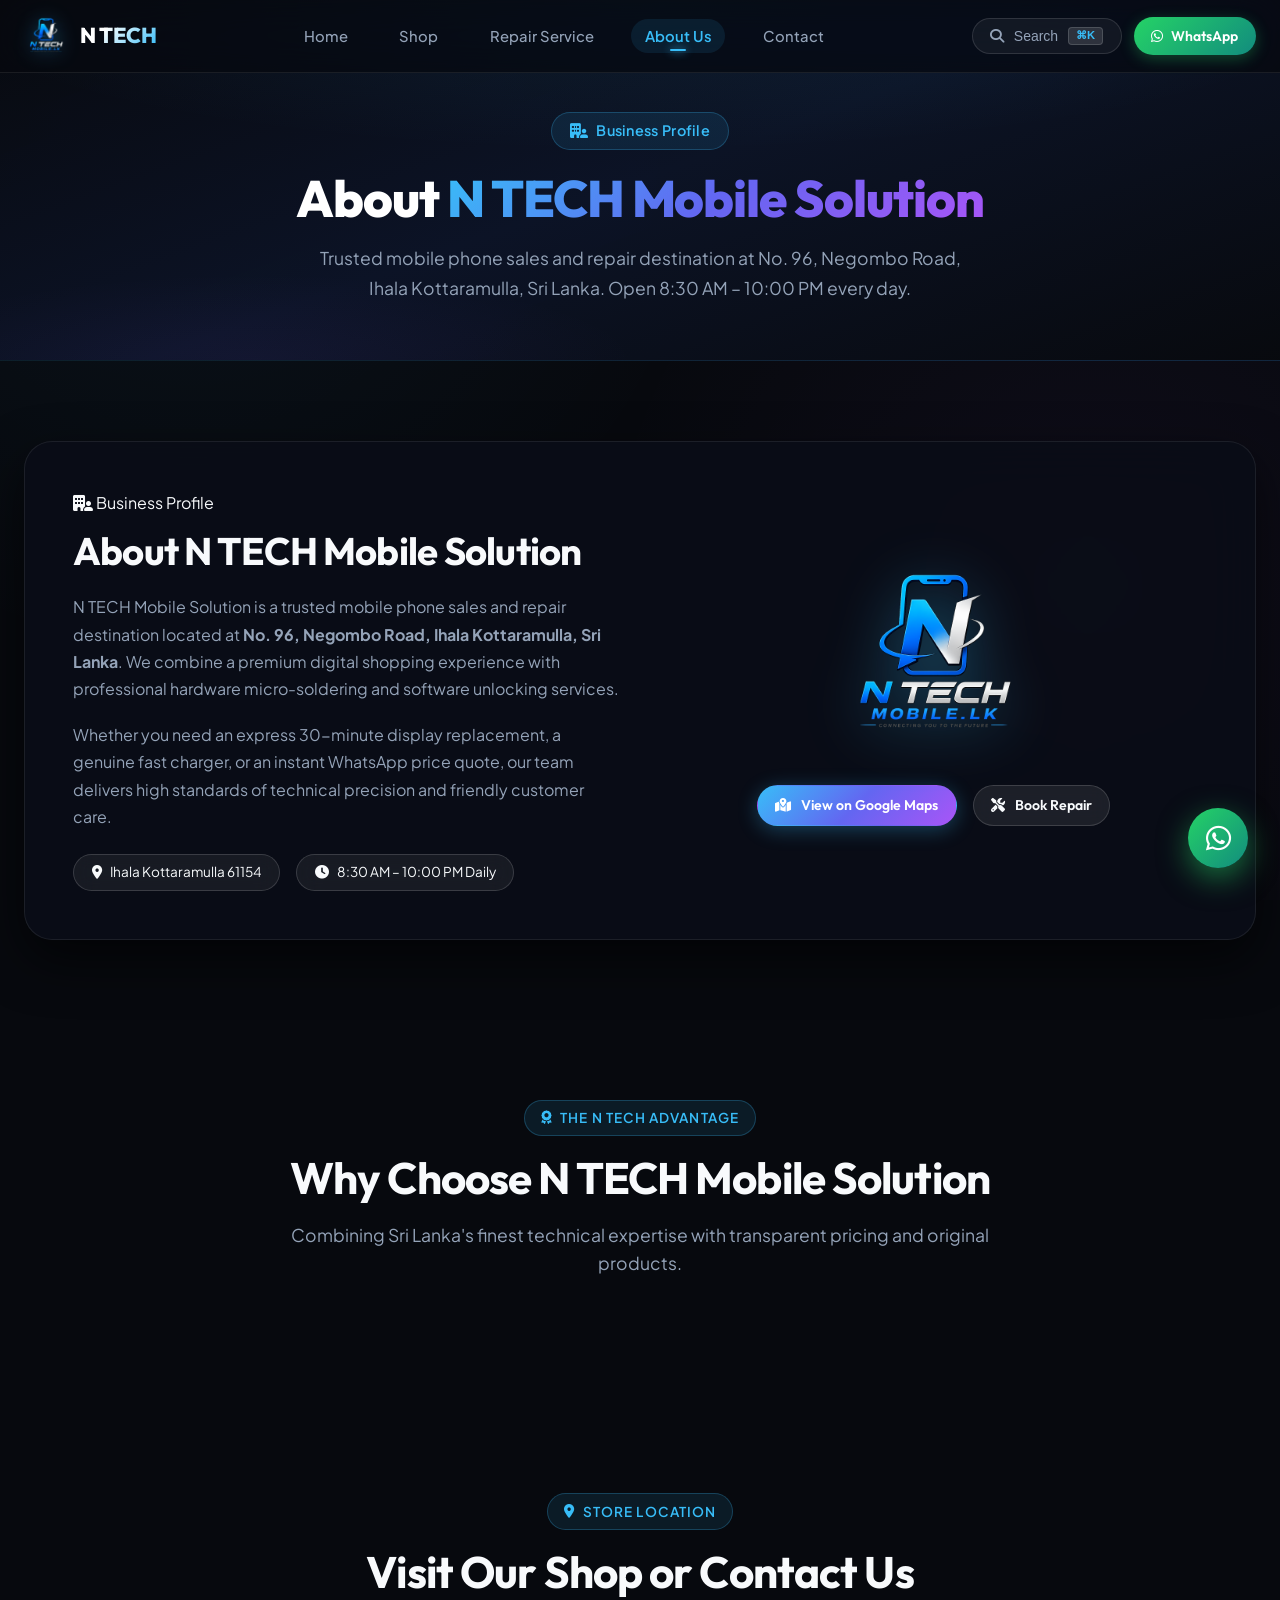
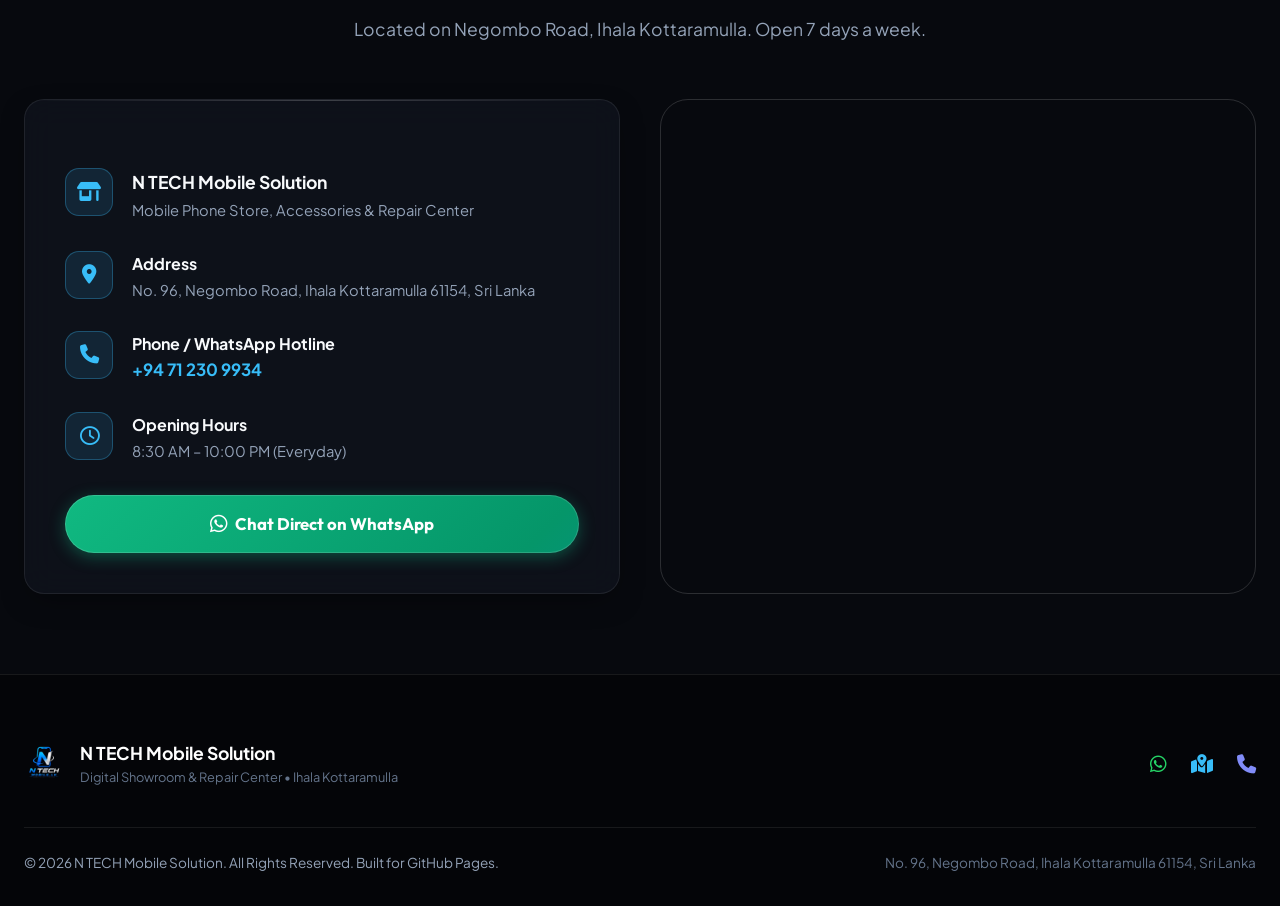
==== commit 2153f01c: "Fix mobile menu toggle reactivity with inline onclick handler, pointer-events reset on icon, and z-i" ====
--- a/about.html
+++ b/about.html
@@ -58,7 +58,7 @@
                         <span>WhatsApp</span>
                     </a>
 
-                    <button class="mobile-menu-toggle" id="mobileMenuToggleBtn" aria-label="Toggle Navigation Menu">
+                    <button class="mobile-menu-toggle" id="mobileMenuToggleBtn" onclick="toggleMobileNav(event)" aria-label="Toggle Navigation Menu">
                         <i class="fa-solid fa-bars"></i>
                     </button>
                 </div>
--- a/css/components.css
+++ b/css/components.css
@@ -186,6 +186,10 @@
     transition: all 0.2s ease;
 }
 
+.mobile-menu-toggle i {
+    pointer-events: none;
+}
+
 .mobile-menu-toggle:hover {
     background: rgba(56, 189, 248, 0.15);
     color: var(--accent-cyan);
@@ -201,18 +205,20 @@
     .nav-menu {
         display: none;
         position: absolute;
-        top: 72px;
+        top: 100%;
         left: 0;
         right: 0;
+        width: 100%;
         flex-direction: column;
         align-items: stretch;
-        background: rgba(7, 9, 14, 0.96);
+        background: rgba(7, 9, 14, 0.98);
         backdrop-filter: blur(24px);
         -webkit-backdrop-filter: blur(24px);
         padding: 1.25rem 1.5rem;
         border-bottom: 1px solid rgba(56, 189, 248, 0.2);
         box-shadow: 0 20px 40px rgba(0, 0, 0, 0.85);
         gap: 0.5rem;
+        z-index: 9999 !important;
     }
 
     .nav-menu.active {
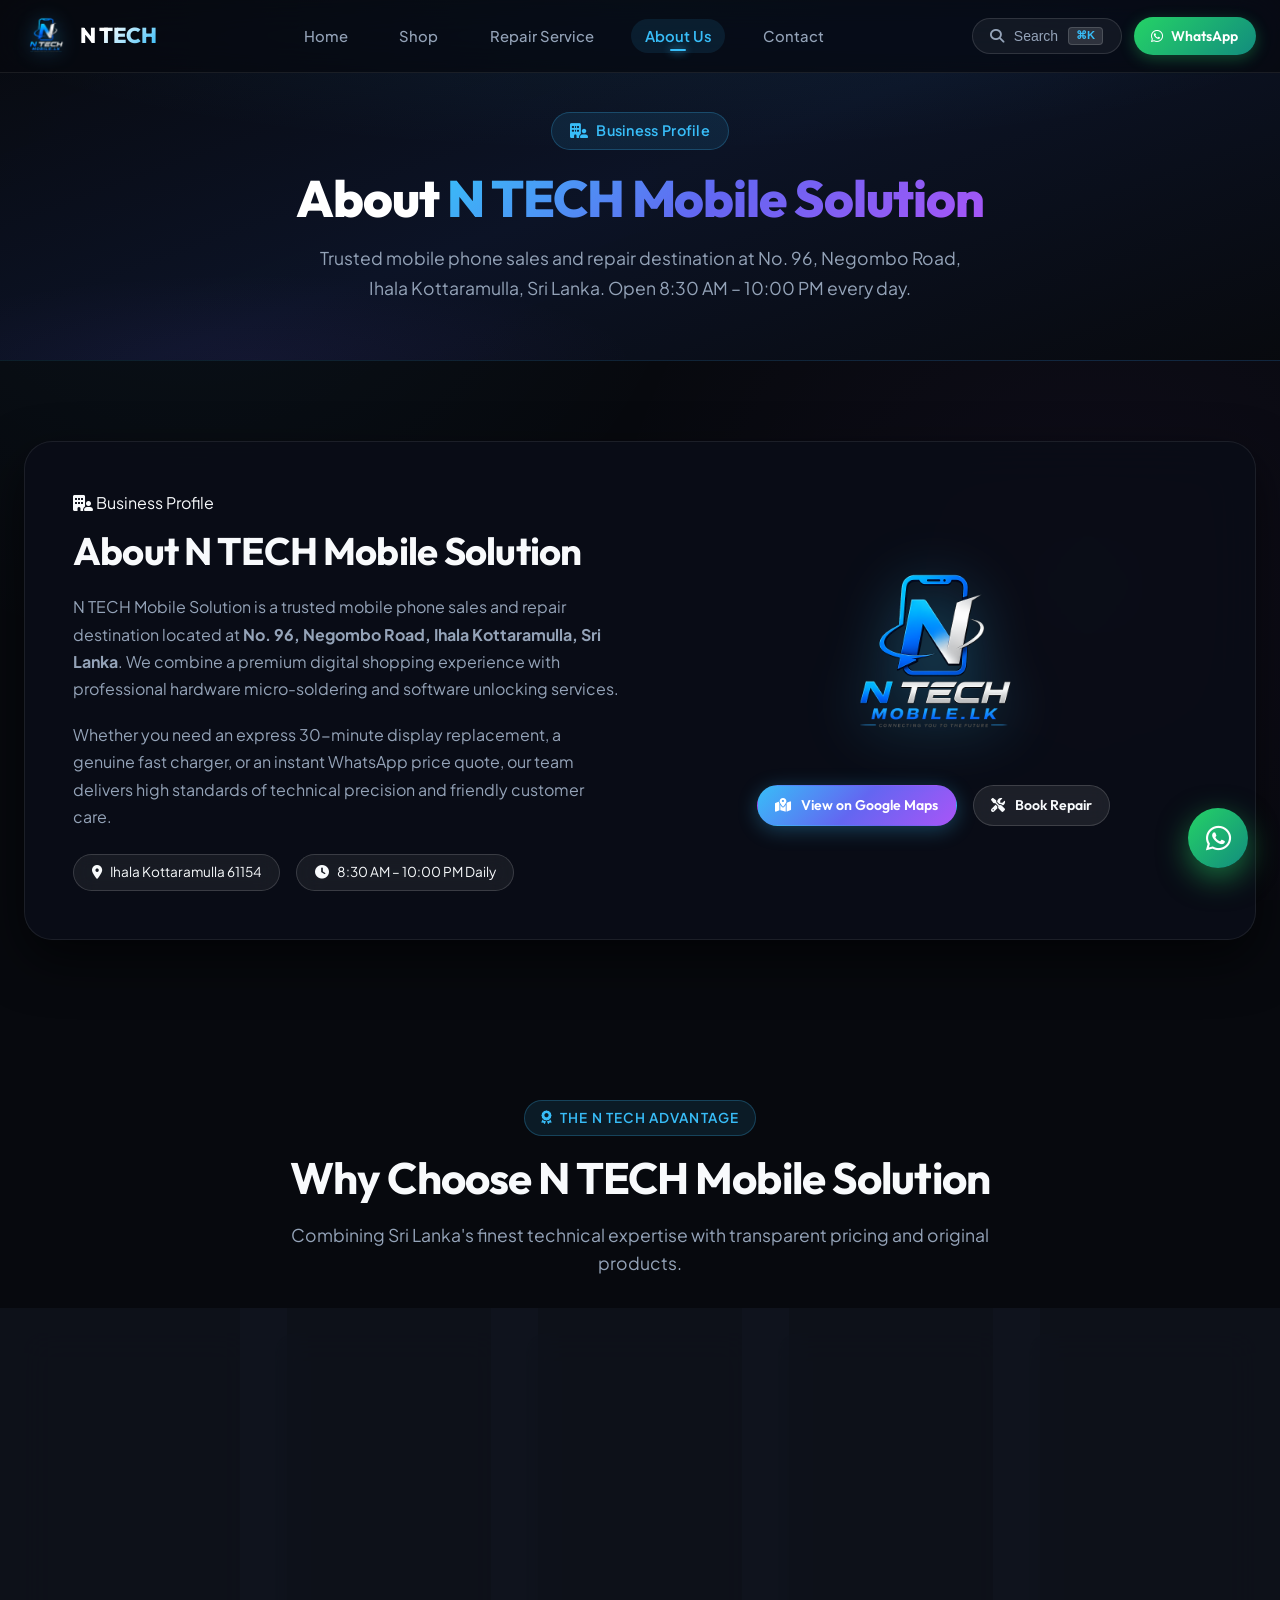
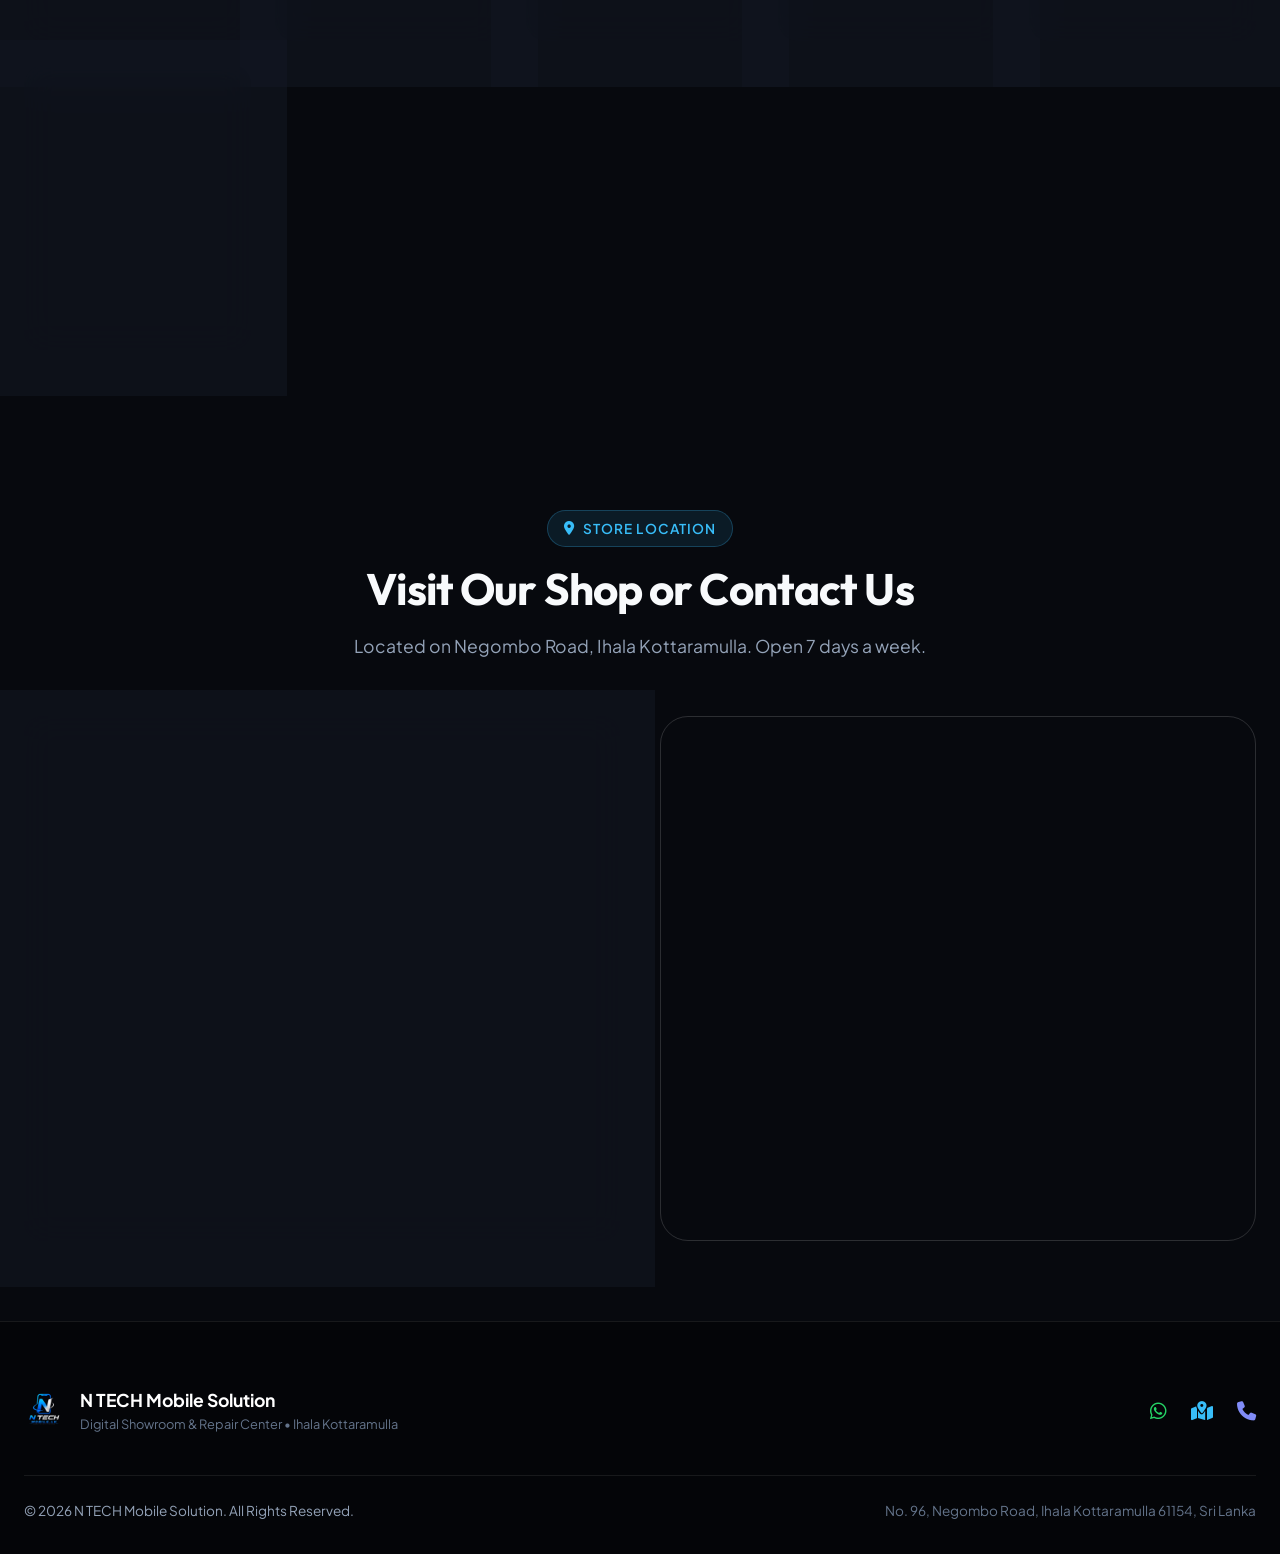
==== commit 610c8248: "style: remove 'Built for GitHub Pages' text from page footers" ====
--- a/about.html
+++ b/about.html
@@ -58,7 +58,7 @@
                         <span>WhatsApp</span>
                     </a>
 
-                    <button class="mobile-menu-toggle" id="mobileMenuToggleBtn" onclick="toggleMobileNav(event)" aria-label="Toggle Navigation Menu">
+                    <button class="mobile-menu-toggle" id="mobileMenuToggleBtn" aria-label="Toggle Navigation Menu" aria-expanded="false">
                         <i class="fa-solid fa-bars"></i>
                     </button>
                 </div>
@@ -272,7 +272,7 @@
 
             <div style="display: flex; flex-wrap: wrap; justify-content: space-between; align-items: center; padding-top: 1.5rem; font-size: 0.85rem;">
                 <div>
-                    © 2026 N TECH Mobile Solution. All Rights Reserved. Built for GitHub Pages.
+                    © 2026 N TECH Mobile Solution. All Rights Reserved.
                 </div>
                 <div style="color: var(--text-dim);">
                     No. 96, Negombo Road, Ihala Kottaramulla 61154, Sri Lanka
--- a/css/components.css
+++ b/css/components.css
@@ -664,19 +664,23 @@
 
 .wizard-steps-header {
     display: flex;
-    align-items: center;
+    align-items: flex-start;
     justify-content: space-between;
     margin-bottom: 2.5rem;
     position: relative;
+    gap: 0.5rem;
 }
 
 .wizard-step-indicator {
     display: flex;
     flex-direction: column;
     align-items: center;
+    text-align: center;
     gap: 0.4rem;
     z-index: 2;
     cursor: pointer;
+    flex: 1;
+    min-width: 0;
 }
 
 .step-num {
@@ -691,6 +695,7 @@
     font-weight: 700;
     color: var(--text-muted);
     transition: var(--transition-fast);
+    flex-shrink: 0;
 }
 
 .wizard-step-indicator.active .step-num {
@@ -709,6 +714,11 @@
     font-size: 0.82rem;
     font-weight: 600;
     color: var(--text-muted);
+    text-align: center;
+    width: 100%;
+    line-height: 1.25;
+    word-wrap: break-word;
+    overflow-wrap: break-word;
 }
 
 .wizard-step-indicator.active .step-label {
@@ -773,9 +783,29 @@
     transform: translateY(-2px);
 }
 
-.brand-select-card i {
+.brand-select-card i,
+.brand-select-card .brand-logo-icon {
     font-size: 1.8rem;
     color: var(--accent-cyan);
+    height: 36px;
+    display: flex;
+    align-items: center;
+    justify-content: center;
+    transition: transform 0.2s ease, color 0.2s ease;
+}
+
+.brand-select-card .brand-logo-icon svg {
+    max-height: 28px;
+    width: auto;
+    max-width: 68px;
+}
+
+.brand-select-card:hover i,
+.brand-select-card.selected i,
+.brand-select-card:hover .brand-logo-icon,
+.brand-select-card.selected .brand-logo-icon {
+    color: var(--accent-cyan);
+    transform: scale(1.08);
 }
 
 .wizard-search-box {
@@ -1372,6 +1402,26 @@
     .modal-content-box {
         padding: 1.5rem 1.2rem;
     }
+
+    .wizard-container {
+        padding: 1.5rem 1rem !important;
+    }
+
+    .wizard-steps-header {
+        margin-bottom: 1.75rem;
+        gap: 0.25rem;
+    }
+
+    .step-num {
+        width: 36px;
+        height: 36px;
+        font-size: 0.9rem;
+    }
+
+    .step-label {
+        font-size: 0.725rem;
+        text-align: center;
+    }
 }
 
 /* ============================================================
